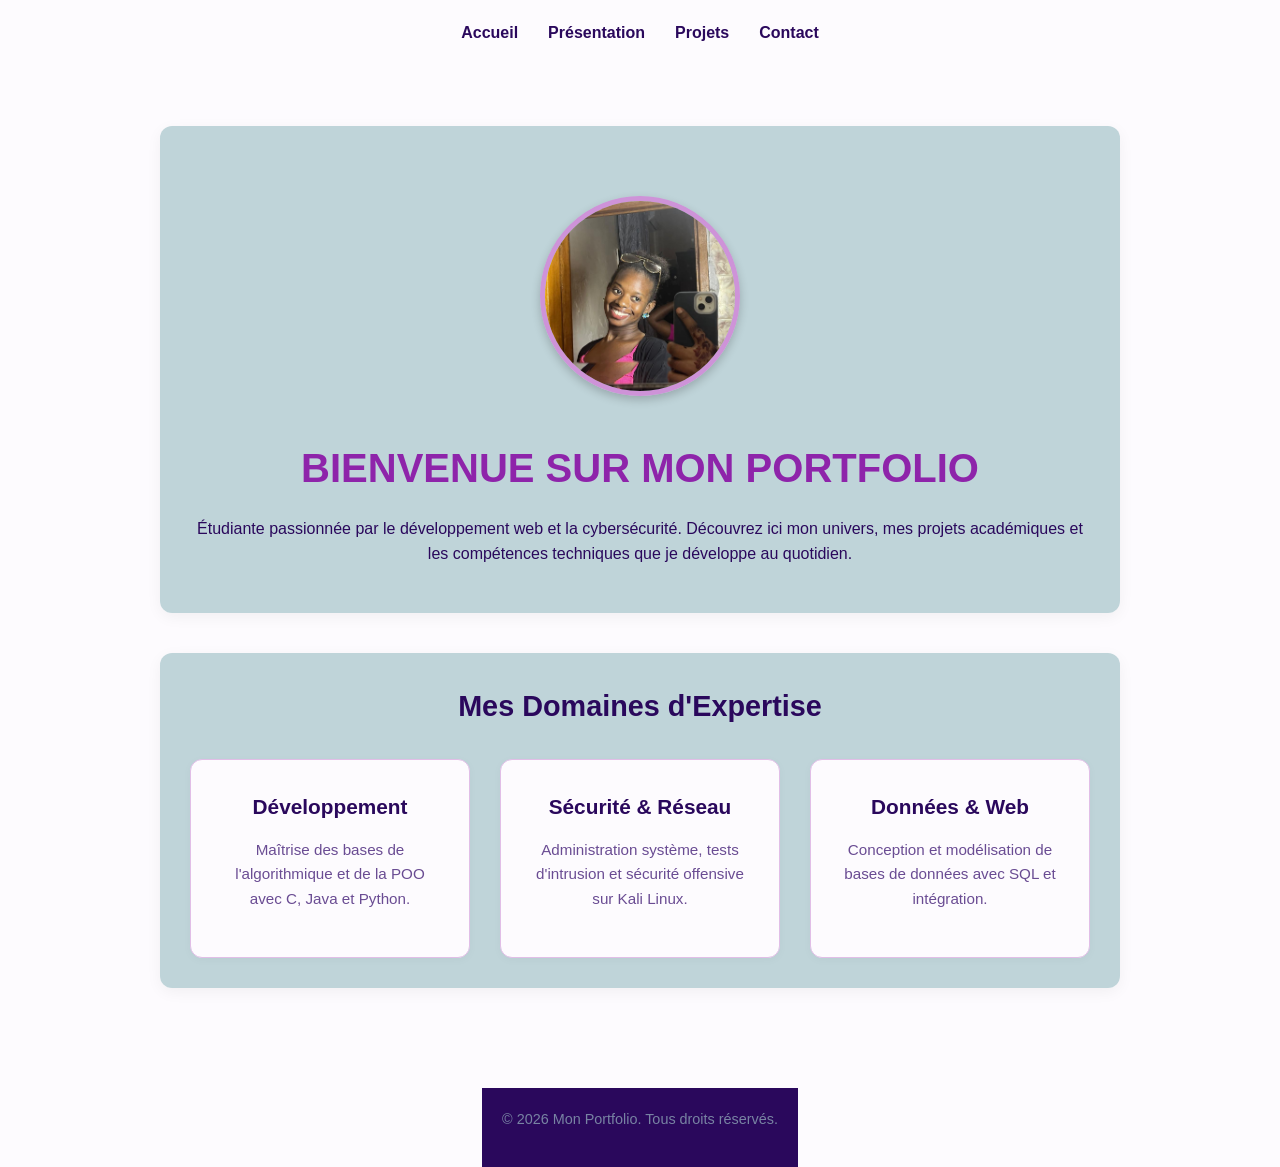
==== index.html @ 4359453d "Add files via upload" ====
<!DOCTYPE html>
<html lang="fr">
<head>
    <meta charset="UTF-8">
    <meta name="viewport" content="width=device-width, initial-scale=1.0">
    <title>Mon Portfolio | Accueil</title>
    <link rel="stylesheet" href="css/style.css">
</head>
<body>

    <nav class="navigation">
        <a href="index.html">Accueil</a>
        <a href="pages/presentation.html">Présentation</a>
        <a href="pages/projets.html">Projets</a>
        <a href="pages/contact.html">Contact</a>
    </nav>

    <main>
        <section class="section-hero">
            <div class="photo-profil-container">
                <img src="images/WhatsApp Image 2026-04-02 at 20.54.46.jpeg" alt="Photo de profil" class="photo-profil">
            </div>
            
            <h1>BIENVENUE SUR MON PORTFOLIO</h1>
            <p class="sous-titre">Étudiante passionnée par le développement web et la cybersécurité. Découvrez ici mon univers, mes projets académiques et les compétences techniques que je développe au quotidien.</p>
        </section>

        <section class="section-expertise">
    <h2>Mes Domaines d'Expertise</h2>
    
    <div class="expertises-container">
        
        <div class="carte-expertise">
            <h3>Développement</h3>
            <p>Maîtrise des bases de l'algorithmique et de la POO avec C, Java et Python.</p>
        </div>

        <div class="carte-expertise">
            <h3>Sécurité & Réseau</h3>
            <p>Administration système, tests d'intrusion et sécurité offensive sur Kali Linux.</p>
        </div>

        <div class="carte-expertise">
            <h3>Données & Web</h3>
            <p>Conception et modélisation de bases de données avec SQL et intégration.</podélisation de bases de données avec SQL et intégration.</p>
</div>
        </div>

    </div> </section>
    </main>

    <footer class="mon-footer">
        <p class="footer-copyright">&copy; 2026 Mon Portfolio. Tous droits réservés.</p>
    </footer>

</body>
</html>
---- css/style.css ----
/* ==========================================================
   1. VARIABLES DE COULEURS ET CONFIGURATION (Palette Mauve)
   ========================================================== */
:root {
    --fond-page: #8E24AA;        /* Mauve très clair et lumineux pour le fond */
    --texte-sombre: #FFFFF;     /* Violet très foncé presque noir pour la lisibilité */
    --accent-mauve: #b782c5;     /* Mauve vif pour les boutons et éléments clés */
    --mauve-leger: #CE93D8;      /* Mauve pastel pour les survols */
    --blanc-pur: #a0c2c7a9;        /* Pour les cartes et sections */
    --gris-leger: #5b4b5e;       /* Pour les bordures discrètes */
}

/* Reset de base */
* {
    margin: 0;
    padding: 0;
    box-sizing: border-box;
}

body {
    font-family: 'Segoe UI', Tahoma, Geneva, Verdana, sans-serif;
    background-color: var(--fond-page);
    color: var(--texte-sombre);
    line-height: 1.6;
    display: flex;
    flex-direction: column;
    min-height: 100vh;
}

/* ==========================================================
   2. TYPOGRAPHIES ET CENTRAGE GLOBAL
   ========================================================== */
h1, h2, h3, p {
    text-align: center; /* Centre TOUT le texte par défaut */
    margin-bottom: 1rem;
}

h1 { 
    font-size: 2.5rem; 
    color: var(--accent-mauve); /* H1 en mauve vif */
}

h2 { 
    font-size: 1.8rem; 
    color: var(--texte-sombre);
}

h3 { 
    font-size: 1.3rem; 
    color: var(--texte-sombre);
}

a {
    color: var(--accent-mauve);
    text-decoration: none;
    transition: 0.3s;
}

a:hover {
    color: var(--mauve-leger);
}

/* ==========================================================
   3. MENU DE NAVIGATION
   ========================================================== */
.navigation {
    background-color: var(--texte-sombre);
    width: 100%;
    display: flex;
    justify-content: center; /* Centre les liens du menu */
    gap: 30px;
    padding: 20px;
}

.navigation a {
    color: var(--blanc-pur);
    font-weight: 600;
}

.navigation a:hover {
    color: var(--mauve-leger);
}

/* ==========================================================
   4. STRUCTURE DU CONTENU
   ========================================================== */
main {
    max-width: 1000px;
    margin: 40px auto;
    padding: 20px;
    width: 100%;
    display: flex;
    flex-direction: column;
    align-items: center; /* Centre les éléments dans le main */
}

section {
    background-color: var(--blanc-pur);
    padding: 30px;
    border-radius: 12px;
    box-shadow: 0 4px 15px rgba(0,0,0,0.05);
    margin-bottom: 40px;
    width: 100%;
    text-align: center; /* Centre tout dans les sections */
}

/* ==========================================================
   5. CARTES D'EXPERTISE ET PROJETS
   ========================================================== */
.expertises-container, .projets-container {
    display: flex;
    flex-wrap: wrap;
    justify-content: center; /* Centre les cartes */
    gap: 30px;
    width: 100%;
    margin-top: 30px;
}

.carte-expertise, .carte-projet {
    background-color: #7e13b4;
    border: 1px solid var(--gris-leger);
    border-radius: 10px;
    padding: 20px;
    width: 300px;
    text-align: center;
    transition: 0.3s;
}

.carte-expertise:hover, .carte-projet:hover {
    transform: translateY(-5px);
    border-color: var(--accent-mauve);
}

/* ==========================================================
   6. FORMULAIRE DE CONTACT (Tout centré)
   ========================================================== */
form {
    display: flex;
    flex-direction: column;
    align-items: center; /* Centre le formulaire */
    gap: 15px;
    max-width: 600px;
    margin: 20px auto;
}

.form-group {
    width: 100%;
    display: flex;
    flex-direction: column;
    align-items: center; /* Centre les labels et inputs */
}

input, textarea {
    width: 100%;
    padding: 12px;
    border: 1px solid var(--gris-leger);
    border-radius: 6px;
    text-align: center; /* Centre le texte à l'intérieur */
}

input:focus, textarea:focus {
    border-color: var(--accent-mauve);
    outline: none;
}

button {
    background-color: var(--accent-mauve);
    color: var(--blanc-pur);
    padding: 12px 25px;
    border: none;
    border-radius: 6px;
    font-weight: bold;
    cursor: pointer;
    transition: 0.3s;
}

button:hover {
    background-color: var(--mauve-leger);
}

/* ==========================================================
   7. PIED DE PAGE (FOOTER)
   ========================================================== */
.mon-footer {
    background-color: var(--texte-sombre);
    color: var(--blanc-pur);
    text-align: center;
    padding: 20px;
    margin-top: auto;
    font-size: 0.9rem;
}


/* ==========================================================
   1. VARIABLES ET CONFIGURATION (Thème Mauve)
   ========================================================== */
:root {
    --fond-page: #FDFBFE;        /* Fond très clair légèrement mauve */
    --texte-sombre: #2A085C;     /* Violet très foncé pour la lisibilité */
    --accent-mauve: #8E24AA;     /* Mauve vif pour les titres et boutons */
    --gris-leger: #E1BEE7;       /* Couleur des bordures douces */
}

/* Reset de base */
* {
    margin: 0;
    padding: 0;
    box-sizing: border-box;
}

body {
    font-family: 'Segoe UI', Tahoma, Geneva, Verdana, sans-serif;
    background-color: var(--fond-page);
    color: var(--texte-sombre);
    line-height: 1.6;
    display: flex;
    flex-direction: column;
    align-items: center; /* Centre tout le contenu de la page */
    min-height: 100vh;
}

/* ==========================================================
   2. TYPOGRAPHIES ET CENTRAGE GLOBAL
   ========================================================== */
h1, h2, h3, p {
    text-align: center !important; /* Force le texte au milieu partout */
    margin-bottom: 1rem;
}

h1 { 
    font-size: 2.5rem; 
    color: var(--accent-mauve) !important; /* Force la couleur mauve */
}

h2 { 
    font-size: 1.8rem; 
    color: var(--texte-sombre);
    border: none !important; /* Supprime définitivement les traits sous les titres */
}

h3 { 
    font-size: 1.3rem; 
    color: var(--texte-sombre);
}

/* ==========================================================
   3. MENU DE NAVIGATION
   ========================================================== */
.navigation {
    width: 100%;
    display: flex;
    justify-content: center; /* Centre les liens du menu */
    gap: 30px;
    padding: 20px;
    background-color: var(--fond-page);
}

.navigation a {
    color: var(--texte-sombre);
    font-weight: 600;
    text-decoration: none;
    transition: 0.3s;
}

.navigation a:hover {
    color: var(--accent-mauve);
}

/* ==========================================================
   4. STRUCTURE DU CONTENU
   ========================================================== */
main {
    max-width: 1000px;
    margin: 40px auto;
    padding: 20px;
    width: 100%;
    display: flex;
    flex-direction: column;
    align-items: center; /* Centre les sections sur la page */
}

section {
    width: 100%;
    text-align: center; /* Centre le contenu dans les sections */
    margin-bottom: 40px;
}

/* ==========================================================
   5. LES CARTES (EXPERTISES ET PROJETS) COMME SUR TA PHOTO
   ========================================================== */
.expertises-container, .projets-container {
    display: flex !important;
    flex-direction: row !important; /* Force l'alignement sur une ligne */
    justify-content: center !important; /* Centre les cartes au milieu */
    gap: 30px !important; /* Espace entre les boîtes */
    width: 100% !important;
    margin-top: 30px;
    flex-wrap: wrap; /* Permet de s'adapter aux petits écrans */
}

.carte-expertise, .carte-projet {
    background-color: #FDFBFE;
    border: 1px solid var(--gris-leger);
    border-radius: 12px;
    padding: 30px;
    width: 320px !important; /* Taille de tes cases sur la photo */
    text-align: center !important;
    box-shadow: 0 2px 10px rgba(0,0,0,0.03);
    transition: transform 0.2s ease, box-shadow 0.2s ease;
}

.carte-expertise:hover, .carte-projet:hover {
    transform: translateY(-5px);
    box-shadow: 0 8px 15px rgba(142, 36, 170, 0.1);
}

/* Gestion des couleurs à l'intérieur des cartes */
.carte-expertise h3, .carte-projet h3 {
    color: var(--texte-sombre) !important;
    margin-bottom: 15px;
}

.carte-expertise p, .carte-projet p {
    color: #6A4C93 !important; /* Mauve un peu plus doux pour les descriptions */
    font-size: 0.95rem;
}

/* ==========================================================
   6. FORMULAIRE DE CONTACT (CENTRE ET MAUVE)
   ========================================================== */
form {
    display: flex;
    flex-direction: column;
    align-items: center;
    gap: 15px;
    max-width: 500px;
    margin: 0 auto;
}

input, textarea {
    width: 100%;
    padding: 12px;
    border: 1px solid var(--gris-leger);
    border-radius: 8px;
    text-align: center; /* Centre le texte tapé par l'utilisateur */
}

input:focus, textarea:focus {
    border-color: var(--accent-mauve);
    outline: none;
}

button {
    background-color: var(--accent-mauve);
    color: #FFFFFF;
    padding: 12px 30px;
    border: none;
    border-radius: 8px;
    font-weight: bold;
    cursor: pointer;
    transition: 0.3s;
}

button:hover {
    background-color: var(--texte-sombre);
}
/* Force l'alignement des expertises sur une seule ligne */
.expertises-container {
    display: flex !important;
    flex-direction: row !important; /* Met les cases côte à côte */
    justify-content: center !important; /* Centre l'ensemble au milieu */
    gap: 30px !important; /* Recrée le même écart que sur ta page projets */
    width: 100% !important;
    margin-top: 30px;
    flex-wrap: nowrap; /* Interdit le retour à la ligne sur ordinateur */
}

/* On s'assure que chaque case garde une taille fixe */
.carte-expertise {
    background-color: #FDFBFE;
    border: 1px solid #E1BEE7;
    border-radius: 12px;
    padding: 30px;
    width: 320px !important; /* La même largeur que tes projets */
    text-align: center !important;
}
/* Style pour la photo de profil */
.photo-profil {
    width: 200px;           /* Réduit la largeur à 200 pixels */
    height: 200px;          /* Force la même hauteur pour un carré parfait */
    object-fit: cover;      /* Empêche de déformer l'image en la recadrant */
    border-radius: 50%;     /* Rend l'image parfaitement ronde */
    border: 5px solid #CE93D8; /* Ajoute une bordure mauve pastel (ta variable --mauve-leger) */
    display: block;         /* Nécessaire pour le centrage */
    margin: 40px auto;      /* Centre horizontalement et ajoute de l'espace en haut/bas */
    box-shadow: 0 4px 10px rgba(0,0,0,0.2); /* Ajoute une petite ombre portée pour le relief */
}
.
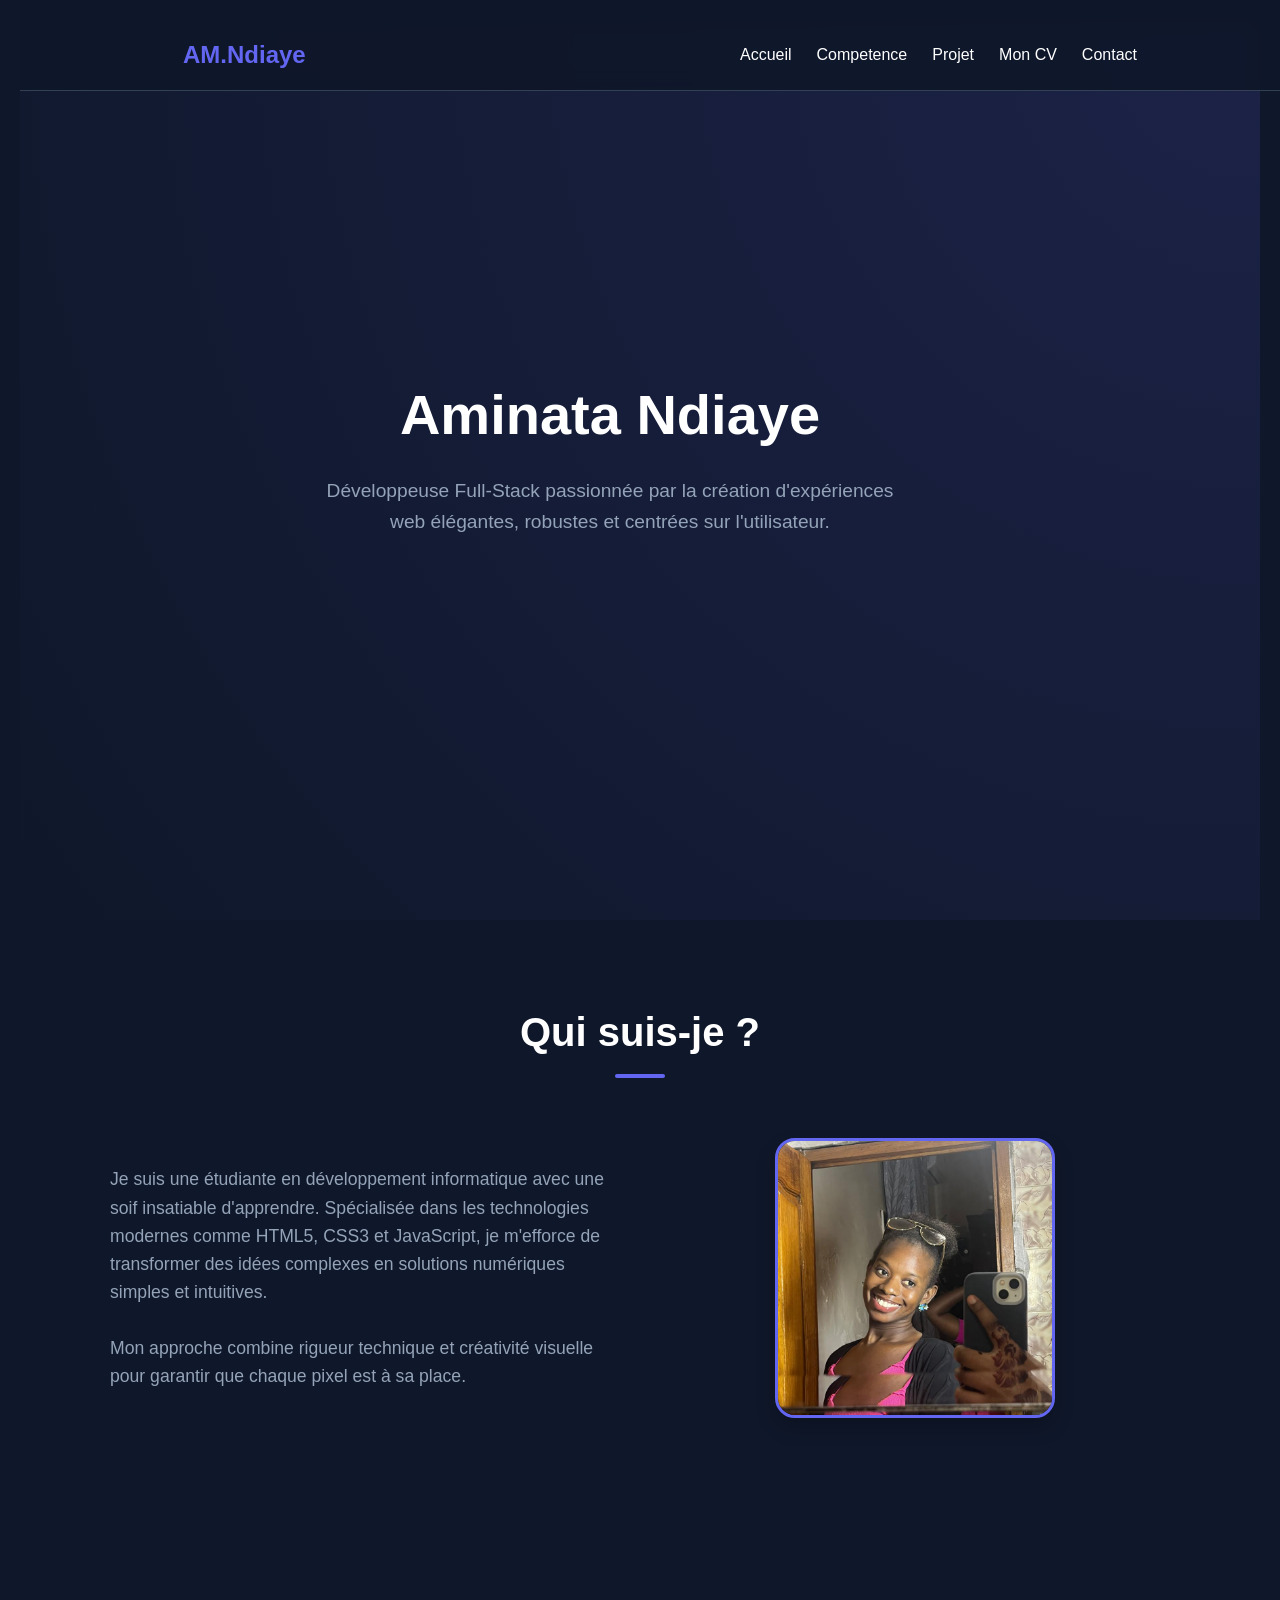
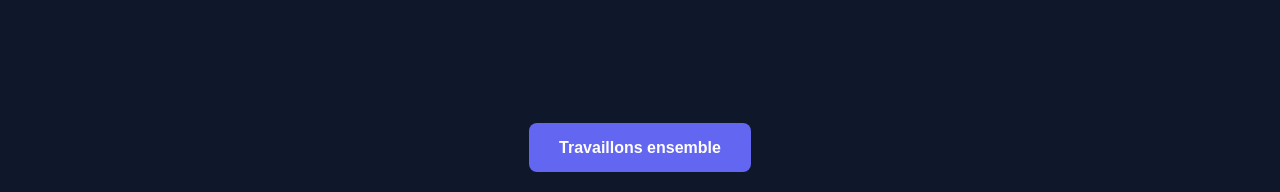
==== commit b7f6f811: "Add files via upload" ====
--- a/index.html
+++ b/index.html
@@ -3,55 +3,81 @@
 <head>
     <meta charset="UTF-8">
     <meta name="viewport" content="width=device-width, initial-scale=1.0">
-    <title>Mon Portfolio | Accueil</title>
+    <title>Aminata Ndiaye | Développeuse Full-Stack</title>
     <link rel="stylesheet" href="css/style.css">
+    <!-- Google Fonts -
+    
 </head>
 <body>
 
-    <nav class="navigation">
-        <a href="index.html">Accueil</a>
-        <a href="pages/presentation.html">Présentation</a>
-        <a href="pages/projets.html">Projets</a>
-        <a href="pages/contact.html">Contact</a>
-    </nav>
 
-    <main>
-        <section class="section-hero">
-            <div class="photo-profil-container">
-                <img src="images/WhatsApp Image 2026-04-02 at 20.54.46.jpeg" alt="Photo de profil" class="photo-profil">
+    <!-- Header & Navigation -->
+    <header>
+        <div class="container">
+            <nav>
+                <a href="#" class="logo">AM.<span>Ndiaye</span></a>
+
+                <ul class="nav-links">
+                    <li><a href="index.html">Accueil</a></li>
+                    <li><a href="competence.html">Competence</a></li>
+                    <li><a href="projet.html">Projet</a></li>
+                    <li><a href="cv.html">Mon CV</a></li>
+                    <li><a href="contact.html">Contact</a></li>
+                </ul>
+            </nav>
+        </div>
+    </header>
+
+    <section class="hero">
+        <div class="container">
+            <h1>Aminata Ndiaye</h1>
+            <p>Développeuse Full-Stack passionnée par la création d'expériences web élégantes, robustes et centrées sur l'utilisateur.</p>
+
+                        </div>
+                        <i class="fa-solid fa-user" style="font-size: 8rem; color: white; margin-top: 40px; margin-left: 60px;"></i>
+                    </div>
+                </div>
             </div>
-            
-            <h1>BIENVENUE SUR MON PORTFOLIO</h1>
-            <p class="sous-titre">Étudiante passionnée par le développement web et la cybersécurité. Découvrez ici mon univers, mes projets académiques et les compétences techniques que je développe au quotidien.</p>
-        </section>
+        </div>
+    </section>
+     
+   
 
-        <section class="section-expertise">
-    <h2>Mes Domaines d'Expertise</h2>
-    
-    <div class="expertises-container">
+    </section>
+
+    <!-- About Section -->
+    <section id="about">
+        <div class="container">
+            <div class="section-title">
+                <h2>Qui suis-je ?</h2>
+            </div>
+            <div style="display: flex; align-items: center; gap: 40px; flex-wrap: wrap;">
+                <div style="flex: 1; min-width: 300px;">
+                    <p style="font-size: 1.1rem; color: var(--text-muted);">
+                        Je suis une étudiante en développement informatique avec une soif insatiable d'apprendre. Spécialisée dans les technologies modernes comme HTML5, CSS3 et JavaScript, je m'efforce de transformer des idées complexes en solutions numériques simples et intuitives. 
+                        <br><br>
+                        Mon approche combine rigueur technique et créativité visuelle pour garantir que chaque pixel est à sa place.
+                    </p>
+                </div>
+                <div style="flex: 1; min-width: 300px; display: flex; justify-content: center;">
+    <div style="width: 280px; height: 280px; border-radius: 20px; border: 3px solid var(--accent-color); position: relative; overflow: hidden; box-shadow: 0 10px 20px rgba(0,0,0,0.2);">
         
-        <div class="carte-expertise">
-            <h3>Développement</h3>
-            <p>Maîtrise des bases de l'algorithmique et de la POO avec C, Java et Python.</p>
+        <img src="image/WhatsApp Image 2026-04-02 at 20.54.46.jpeg" 
+             alt="Photo de profil Aminata" 
+             style="width: 100%; height: 100%; object-fit: cover; display: block;">
+
+    </div>
+</div>
+                        </div>
+                        <i class="fa-solid fa-user" style="font-size: 8rem; color: white; margin-top: 40px; margin-left: 60px;"></i>
+                    </div>
+                </div>
+            </div>
         </div>
-
-        <div class="carte-expertise">
-            <h3>Sécurité & Réseau</h3>
-            <p>Administration système, tests d'intrusion et sécurité offensive sur Kali Linux.</p>
-        </div>
-
-        <div class="carte-expertise">
-            <h3>Données & Web</h3>
-            <p>Conception et modélisation de bases de données avec SQL et intégration.</podélisation de bases de données avec SQL et intégration.</p>
-</div>
-        </div>
-
-    </div> </section>
-    </main>
-
-    <footer class="mon-footer">
-        <p class="footer-copyright">&copy; 2026 Mon Portfolio. Tous droits réservés.</p>
-    </footer>
-
-</body>
-</html>+    </section>
+     <div class="hero-btns">
+                <a href="#projects" class="btn">Travaillons ensemble</a>
+                
+                </a>
+            </div>
+   
--- a/css/style.css
+++ b/css/style.css
@@ -1,398 +1,464 @@
-/* ==========================================================
-   1. VARIABLES DE COULEURS ET CONFIGURATION (Palette Mauve)
-   ========================================================== */
-:root {
-    --fond-page: #8E24AA;        /* Mauve très clair et lumineux pour le fond */
-    --texte-sombre: #FFFFF;     /* Violet très foncé presque noir pour la lisibilité */
-    --accent-mauve: #b782c5;     /* Mauve vif pour les boutons et éléments clés */
-    --mauve-leger: #CE93D8;      /* Mauve pastel pour les survols */
-    --blanc-pur: #a0c2c7a9;        /* Pour les cartes et sections */
-    --gris-leger: #5b4b5e;       /* Pour les bordures discrètes */
-}
-
-/* Reset de base */
-* {
+
+        /* VARIABLES DE COULEURS */
+        :root {
+            --primary-bg: #0f172a;
+            --secondary-bg: #1e293b;
+            --accent-color: #6366f1;
+            --accent-hover: #4f46e5;
+            --text-main: #f8fafc;
+            --text-muted: #94a3b8;
+            --card-bg: #1e293b;
+            --border-color: #334155;
+            --success: #10b981;
+            --whatsapp-green: #25d366;
+        }
+
+        /* RESET & BASE */
+        * {
+            margin: 0;
+            padding: 0;
+            box-sizing: border-box;
+            scroll-behavior: smooth;
+        }
+
+        body {
+            font-family: 'Inter', sans-serif;
+            background-color: var(--primary-bg);
+            color: var(--text-main);
+            line-height: 1.6;
+            overflow-x: hidden;
+        }
+
+        h1, h2, h3, .logo {
+            font-family: 'Poppins', sans-serif;
+        }
+
+        a {
+            text-decoration: none;
+            color: inherit;
+            transition: 0.3s;
+        }
+
+        ul {
+            list-style: none;
+        }
+
+        .container {
+            max-width: 1100px;
+            margin: 0 auto;
+            padding: 0 20px;
+        }
+
+        section {
+            padding: 80px 0;
+        }
+
+        /* NAVIGATION */
+        header {
+            background: rgba(15, 23, 42, 0.9);
+            backdrop-filter: blur(10px);
+            position: fixed;
+            width: 100%;
+            top: 0;
+            z-index: 1000;
+            border-bottom: 1px solid var(--border-color);
+        }
+
+        nav {
+            display: flex;
+            justify-content: space-between;
+            align-items: center;
+            height: 70px;
+        }
+
+        .logo {
+            font-size: 1.5rem;
+            font-weight: 800;
+            color: var(--accent-color);
+        }
+
+        .nav-links {
+            display: flex;
+            gap: 25px;
+        }
+
+        .nav-links a:hover {
+            color: var(--accent-color);
+        }
+
+        /* HERO SECTION */
+        .hero {
+            height: 100vh;
+            display: flex;
+            align-items: center;
+            justify-content: center;
+            text-align: center;
+            background: radial-gradient(circle at top right, rgba(99, 102, 241, 0.15), transparent);
+        }
+
+        .hero h1 {
+            font-size: 3.5rem;
+            margin-bottom: 1rem;
+        }
+
+        .hero p {
+            font-size: 1.2rem;
+            color: var(--text-muted);
+            max-width: 600px;
+            margin: 0 auto 2rem;
+        }
+
+        .btn {
+            display: inline-block;
+            background-color: var(--accent-color);
+            color: white;
+            padding: 12px 30px;
+            border-radius: 8px;
+            font-weight: 600;
+            border: none;
+            cursor: pointer;
+            transition: 0.3s transform ease, 0.3s background-color;
+        }
+
+        .btn:hover {
+            background-color: var(--accent-hover);
+            transform: translateY(-3px);
+        }
+
+        .btn-outline {
+            background: transparent;
+            border: 2px solid var(--accent-color);
+            margin-left: 10px;
+        }
+
+        /* SECTION TITLES */
+        .section-title {
+            text-align: center;
+            margin-bottom: 50px;
+        }
+
+        .section-title h2 {
+            font-size: 2.5rem;
+            position: relative;
+            display: inline-block;
+            margin-bottom: 10px;
+        }
+
+        .section-title h2::after {
+            content: '';
+            display: block;
+            width: 50px;
+            height: 4px;
+            background: var(--accent-color);
+            margin: 10px auto 0;
+            border-radius: 2px;
+        }
+
+        /* COMPETENCES (BADGES) */
+        .skills-grid {
+            display: flex;
+            flex-wrap: wrap;
+            justify-content: center;
+            gap: 15px;
+        }
+
+        .skill-badge {
+            background: var(--secondary-bg);
+            border: 1px solid var(--border-color);
+            padding: 10px 20px;
+            border-radius: 50px;
+            display: flex;
+            align-items: center;
+            gap: 10px;
+            transition: 0.3s;
+        }
+
+        .skill-badge:hover {
+            border-color: var(--accent-color);
+            transform: scale(1.05);
+        }
+
+        .skill-badge i {
+            color: var(--accent-color);
+        }
+
+        /* PROJETS & RECHERCHE */
+        .search-container {
+            margin-bottom: 40px;
+            display: flex;
+            justify-content: center;
+        }
+
+        .search-wrapper {
+            position: relative;
+            width: 100%;
+            max-width: 500px;
+        }
+
+        .search-wrapper input {
+            width: 100%;
+            padding: 15px 20px 15px 45px;
+            border-radius: 30px;
+            border: 1px solid var(--border-color);
+            background: var(--secondary-bg);
+            color: white;
+            outline: none;
+        }
+
+        .search-wrapper i {
+            position: absolute;
+            left: 18px;
+            top: 50%;
+            transform: translateY(-50%);
+            color: var(--text-muted);
+        }
+
+        .projects-grid {
+            display: grid;
+            grid-template-columns: repeat(auto-fit, minmax(300px, 1fr));
+            gap: 30px;
+        }
+
+        .project-card {
+            background: var(--card-bg);
+            border-radius: 15px;
+            overflow: hidden;
+            border: 1px solid var(--border-color);
+            transition: 0.3s;
+        }
+
+        .project-card:hover {
+            transform: translateY(-10px);
+            border-color: var(--accent-color);
+        }
+
+        .project-img {
+            height: 200px;
+            background: #334155;
+            display: flex;
+            align-items: center;
+            justify-content: center;
+            font-size: 3rem;
+            color: var(--text-muted);
+        }
+
+        .project-info {
+            padding: 20px;
+        }
+
+        .project-tags {
+            margin-top: 15px;
+            display: flex;
+            gap: 8px;
+            flex-wrap: wrap;
+        }
+
+        .tag {
+            font-size: 0.75rem;
+            background: rgba(99, 102, 241, 0.1);
+            color: var(--accent-color);
+            padding: 4px 10px;
+            border-radius: 4px;
+        }
+
+        /* FORMULAIRES */
+        .forms-container {
+            display: grid;
+            grid-template-columns: 1fr 1fr;
+            gap: 40px;
+        }
+
+        .form-group {
+            margin-bottom: 20px;
+        }
+
+        label {
+            display: block;
+            margin-bottom: 8px;
+            color: var(--text-muted);
+            font-size: 0.9rem;
+        }
+
+        input, textarea, select {
+            width: 100%;
+            padding: 12px;
+            background: var(--secondary-bg);
+            border: 1px solid var(--border-color);
+            border-radius: 8px;
+            color: white;
+            font-family: inherit;
+        }
+
+        input:focus, textarea:focus {
+            outline: 2px solid var(--accent-color);
+            border-color: transparent;
+        }
+
+        /* FOOTER */
+        footer {
+            background: #0a0f1d;
+            padding: 60px 0 20px;
+            border-top: 1px solid var(--border-color);
+            text-align: center;
+        }
+
+        .social-links {
+            margin-bottom: 30px;
+            display: flex;
+            justify-content: center;
+            gap: 20px;
+        }
+
+        .social-icon {
+            width: 45px;
+            height: 45px;
+            background: var(--secondary-bg);
+            border-radius: 50%;
+            display: flex;
+            align-items: center;
+            justify-content: center;
+            font-size: 1.2rem;
+        }
+
+        .social-icon:hover {
+            background: var(--accent-color);
+            transform: scale(1.1);
+        }
+
+        /* CV STYLING */
+        .cv-section {
+            background: white;
+            color: #334155;
+            padding: 40px;
+            border-radius: 10px;
+            max-width: 800px;
+            margin: 40px auto;
+            box-shadow: 0 10px 30px rgba(0,0,0,0.5);
+        }
+
+        .cv-header {
+            border-bottom: 2px solid var(--accent-color);
+            padding-bottom: 20px;
+            margin-bottom: 20px;
+            display: flex;
+            justify-content: space-between;
+            align-items: center;
+        }
+
+        .cv-content h3 {
+            color: var(--accent-color);
+            margin: 20px 0 10px;
+            text-transform: uppercase;
+            font-size: 1rem;
+            letter-spacing: 1px;
+        }
+
+        .experience-item {
+            margin-bottom: 15px;
+        }
+
+        .experience-item h4 {
+            margin: 0;
+            font-weight: 600;
+        }
+
+        .experience-item span {
+            font-size: 0.85rem;
+            color: #64748b;
+        }
+
+        /* WHATSAPP FLOAT BUTTON */
+        .whatsapp-float {
+            position: fixed;
+            bottom: 30px;
+            right: 30px;
+            background-color: var(--whatsapp-green);
+            color: white;
+            width: 60px;
+            height: 60px;
+            border-radius: 50%;
+            display: flex;
+            align-items: center;
+            justify-content: center;
+            font-size: 30px;
+            box-shadow: 0 4px 12px rgba(0,0,0,0.3);
+            z-index: 1001;
+            transition: 0.3s;
+        }
+
+        .whatsapp-float:hover {
+            transform: scale(1.1);
+            background-color: #128c7e;
+        }
+
+        /* RESPONSIVE */
+        @media (max-width: 768px) {
+            .nav-links { display: none; }
+            .hero h1 { font-size: 2.5rem; }
+            .forms-container { grid-template-columns: 1fr; }
+            .cv-section { padding: 20px; margin: 20px; }
+            .whatsapp-float { bottom: 20px; right: 20px; width: 50px; height: 50px; font-size: 25px; }
+        }
+
+
+        /* On force le centrage sur la section et tout ce qu'elle contient */
+
+
+/* On aligne les boutons horizontalement au centre */
+.container-boutons, div:has(button), div:has(a) {
+    display: flex !important;
+    justify-content: center !important;
+    gap: 20px !important;
+    width: 100% !important;
+    margin-top: 20px !important;
+}
+nav {
+    display: flex;
+    justify-content: space-between; /* C'est ce qui pousse le menu à l'opposé du nom */
+    align-items: center;            /* Aligne verticalement au milieu */
+    padding: 20px 5%;               /* Ajoute de l'espace sur les côtés */
+    width: 100%;
+    box-sizing: border-box;
+}
+
+/* Pour espacer les liens du menu entre eux */
+nav ul {
+    display: flex;
+    gap: 30px;                      /* Crée un espace de 30px entre chaque lien */
+    list-style: none;
     margin: 0;
     padding: 0;
-    box-sizing: border-box;
+}
+
+
+
+/* On s'assure que le bouton lui-même est bien centré */
+.btn {
+    display: inline-block;
+    margin: 0 auto;
 }
 
 body {
-    font-family: 'Segoe UI', Tahoma, Geneva, Verdana, sans-serif;
-    background-color: var(--fond-page);
-    color: var(--texte-sombre);
-    line-height: 1.6;
-    display: flex;
-    flex-direction: column;
-    min-height: 100vh;
-}
-
-/* ==========================================================
-   2. TYPOGRAPHIES ET CENTRAGE GLOBAL
-   ========================================================== */
-h1, h2, h3, p {
-    text-align: center; /* Centre TOUT le texte par défaut */
-    margin-bottom: 1rem;
-}
-
-h1 { 
-    font-size: 2.5rem; 
-    color: var(--accent-mauve); /* H1 en mauve vif */
-}
-
-h2 { 
-    font-size: 1.8rem; 
-    color: var(--texte-sombre);
-}
-
-h3 { 
-    font-size: 1.3rem; 
-    color: var(--texte-sombre);
-}
-
-a {
-    color: var(--accent-mauve);
-    text-decoration: none;
-    transition: 0.3s;
-}
-
-a:hover {
-    color: var(--mauve-leger);
-}
-
-/* ==========================================================
-   3. MENU DE NAVIGATION
-   ========================================================== */
-.navigation {
-    background-color: var(--texte-sombre);
-    width: 100%;
-    display: flex;
-    justify-content: center; /* Centre les liens du menu */
-    gap: 30px;
-    padding: 20px;
-}
-
-.navigation a {
-    color: var(--blanc-pur);
-    font-weight: 600;
-}
-
-.navigation a:hover {
-    color: var(--mauve-leger);
-}
-
-/* ==========================================================
-   4. STRUCTURE DU CONTENU
-   ========================================================== */
-main {
-    max-width: 1000px;
-    margin: 40px auto;
-    padding: 20px;
-    width: 100%;
-    display: flex;
-    flex-direction: column;
-    align-items: center; /* Centre les éléments dans le main */
-}
-
-section {
-    background-color: var(--blanc-pur);
-    padding: 30px;
-    border-radius: 12px;
-    box-shadow: 0 4px 15px rgba(0,0,0,0.05);
-    margin-bottom: 40px;
-    width: 100%;
-    text-align: center; /* Centre tout dans les sections */
-}
-
-/* ==========================================================
-   5. CARTES D'EXPERTISE ET PROJETS
-   ========================================================== */
-.expertises-container, .projets-container {
-    display: flex;
-    flex-wrap: wrap;
-    justify-content: center; /* Centre les cartes */
-    gap: 30px;
-    width: 100%;
-    margin-top: 30px;
-}
-
-.carte-expertise, .carte-projet {
-    background-color: #7e13b4;
-    border: 1px solid var(--gris-leger);
-    border-radius: 10px;
-    padding: 20px;
-    width: 300px;
-    text-align: center;
-    transition: 0.3s;
-}
-
-.carte-expertise:hover, .carte-projet:hover {
-    transform: translateY(-5px);
-    border-color: var(--accent-mauve);
-}
-
-/* ==========================================================
-   6. FORMULAIRE DE CONTACT (Tout centré)
-   ========================================================== */
-form {
-    display: flex;
-    flex-direction: column;
-    align-items: center; /* Centre le formulaire */
-    gap: 15px;
-    max-width: 600px;
-    margin: 20px auto;
-}
-
-.form-group {
-    width: 100%;
-    display: flex;
-    flex-direction: column;
-    align-items: center; /* Centre les labels et inputs */
-}
-
-input, textarea {
-    width: 100%;
-    padding: 12px;
-    border: 1px solid var(--gris-leger);
-    border-radius: 6px;
-    text-align: center; /* Centre le texte à l'intérieur */
-}
-
-input:focus, textarea:focus {
-    border-color: var(--accent-mauve);
-    outline: none;
-}
-
-button {
-    background-color: var(--accent-mauve);
-    color: var(--blanc-pur);
-    padding: 12px 25px;
-    border: none;
-    border-radius: 6px;
-    font-weight: bold;
-    cursor: pointer;
-    transition: 0.3s;
-}
-
-button:hover {
-    background-color: var(--mauve-leger);
-}
-
-/* ==========================================================
-   7. PIED DE PAGE (FOOTER)
-   ========================================================== */
-.mon-footer {
-    background-color: var(--texte-sombre);
-    color: var(--blanc-pur);
-    text-align: center;
-    padding: 20px;
-    margin-top: auto;
-    font-size: 0.9rem;
-}
-
-
-/* ==========================================================
-   1. VARIABLES ET CONFIGURATION (Thème Mauve)
-   ========================================================== */
-:root {
-    --fond-page: #FDFBFE;        /* Fond très clair légèrement mauve */
-    --texte-sombre: #2A085C;     /* Violet très foncé pour la lisibilité */
-    --accent-mauve: #8E24AA;     /* Mauve vif pour les titres et boutons */
-    --gris-leger: #E1BEE7;       /* Couleur des bordures douces */
-}
-
-/* Reset de base */
-* {
-    margin: 0;
-    padding: 0;
-    box-sizing: border-box;
-}
-
-body {
-    font-family: 'Segoe UI', Tahoma, Geneva, Verdana, sans-serif;
-    background-color: var(--fond-page);
-    color: var(--texte-sombre);
-    line-height: 1.6;
-    display: flex;
-    flex-direction: column;
-    align-items: center; /* Centre tout le contenu de la page */
-    min-height: 100vh;
-}
-
-/* ==========================================================
-   2. TYPOGRAPHIES ET CENTRAGE GLOBAL
-   ========================================================== */
-h1, h2, h3, p {
-    text-align: center !important; /* Force le texte au milieu partout */
-    margin-bottom: 1rem;
-}
-
-h1 { 
-    font-size: 2.5rem; 
-    color: var(--accent-mauve) !important; /* Force la couleur mauve */
-}
-
-h2 { 
-    font-size: 1.8rem; 
-    color: var(--texte-sombre);
-    border: none !important; /* Supprime définitivement les traits sous les titres */
-}
-
-h3 { 
-    font-size: 1.3rem; 
-    color: var(--texte-sombre);
-}
-
-/* ==========================================================
-   3. MENU DE NAVIGATION
-   ========================================================== */
-.navigation {
-    width: 100%;
-    display: flex;
-    justify-content: center; /* Centre les liens du menu */
-    gap: 30px;
-    padding: 20px;
-    background-color: var(--fond-page);
-}
-
-.navigation a {
-    color: var(--texte-sombre);
-    font-weight: 600;
-    text-decoration: none;
-    transition: 0.3s;
-}
-
-.navigation a:hover {
-    color: var(--accent-mauve);
-}
-
-/* ==========================================================
-   4. STRUCTURE DU CONTENU
-   ========================================================== */
-main {
-    max-width: 1000px;
-    margin: 40px auto;
-    padding: 20px;
-    width: 100%;
-    display: flex;
-    flex-direction: column;
-    align-items: center; /* Centre les sections sur la page */
-}
-
-section {
-    width: 100%;
-    text-align: center; /* Centre le contenu dans les sections */
-    margin-bottom: 40px;
-}
-
-/* ==========================================================
-   5. LES CARTES (EXPERTISES ET PROJETS) COMME SUR TA PHOTO
-   ========================================================== */
-.expertises-container, .projets-container {
-    display: flex !important;
-    flex-direction: row !important; /* Force l'alignement sur une ligne */
-    justify-content: center !important; /* Centre les cartes au milieu */
-    gap: 30px !important; /* Espace entre les boîtes */
-    width: 100% !important;
-    margin-top: 30px;
-    flex-wrap: wrap; /* Permet de s'adapter aux petits écrans */
-}
-
-.carte-expertise, .carte-projet {
-    background-color: #FDFBFE;
-    border: 1px solid var(--gris-leger);
-    border-radius: 12px;
-    padding: 30px;
-    width: 320px !important; /* Taille de tes cases sur la photo */
-    text-align: center !important;
-    box-shadow: 0 2px 10px rgba(0,0,0,0.03);
-    transition: transform 0.2s ease, box-shadow 0.2s ease;
-}
-
-.carte-expertise:hover, .carte-projet:hover {
-    transform: translateY(-5px);
-    box-shadow: 0 8px 15px rgba(142, 36, 170, 0.1);
-}
-
-/* Gestion des couleurs à l'intérieur des cartes */
-.carte-expertise h3, .carte-projet h3 {
-    color: var(--texte-sombre) !important;
-    margin-bottom: 15px;
-}
-
-.carte-expertise p, .carte-projet p {
-    color: #6A4C93 !important; /* Mauve un peu plus doux pour les descriptions */
-    font-size: 0.95rem;
-}
-
-/* ==========================================================
-   6. FORMULAIRE DE CONTACT (CENTRE ET MAUVE)
-   ========================================================== */
-form {
+  font-family: Arial, sans-serif;
+  background: #0f172a;
+  color: #fff;
+  margin: 0;
+  padding: 20px;
+}
+
+/* On s'assure que la section CV peut contenir un bouton en bas */
+.cv-section {
     display: flex;
     flex-direction: column;
     align-items: center;
-    gap: 15px;
-    max-width: 500px;
-    margin: 0 auto;
-}
-
-input, textarea {
-    width: 100%;
-    padding: 12px;
-    border: 1px solid var(--gris-leger);
-    border-radius: 8px;
-    text-align: center; /* Centre le texte tapé par l'utilisateur */
-}
-
-input:focus, textarea:focus {
-    border-color: var(--accent-mauve);
-    outline: none;
-}
-
-button {
-    background-color: var(--accent-mauve);
-    color: #FFFFFF;
-    padding: 12px 30px;
-    border: none;
-    border-radius: 8px;
-    font-weight: bold;
-    cursor: pointer;
-    transition: 0.3s;
-}
-
-button:hover {
-    background-color: var(--texte-sombre);
-}
-/* Force l'alignement des expertises sur une seule ligne */
-.expertises-container {
-    display: flex !important;
-    flex-direction: row !important; /* Met les cases côte à côte */
-    justify-content: center !important; /* Centre l'ensemble au milieu */
-    gap: 30px !important; /* Recrée le même écart que sur ta page projets */
-    width: 100% !important;
+}
+
+/* On stylise le bouton pour qu'il soit bien visible en bas */
+.cv-section .btn {
     margin-top: 30px;
-    flex-wrap: nowrap; /* Interdit le retour à la ligne sur ordinateur */
-}
-
-/* On s'assure que chaque case garde une taille fixe */
-.carte-expertise {
-    background-color: #FDFBFE;
-    border: 1px solid #E1BEE7;
-    border-radius: 12px;
-    padding: 30px;
-    width: 320px !important; /* La même largeur que tes projets */
-    text-align: center !important;
-}
-/* Style pour la photo de profil */
-.photo-profil {
-    width: 200px;           /* Réduit la largeur à 200 pixels */
-    height: 200px;          /* Force la même hauteur pour un carré parfait */
-    object-fit: cover;      /* Empêche de déformer l'image en la recadrant */
-    border-radius: 50%;     /* Rend l'image parfaitement ronde */
-    border: 5px solid #CE93D8; /* Ajoute une bordure mauve pastel (ta variable --mauve-leger) */
-    display: block;         /* Nécessaire pour le centrage */
-    margin: 40px auto;      /* Centre horizontalement et ajoute de l'espace en haut/bas */
-    box-shadow: 0 4px 10px rgba(0,0,0,0.2); /* Ajoute une petite ombre portée pour le relief */
-}
-.+    align-self: center;
+    display: block;
+    width: fit-content;
+}
+
+
